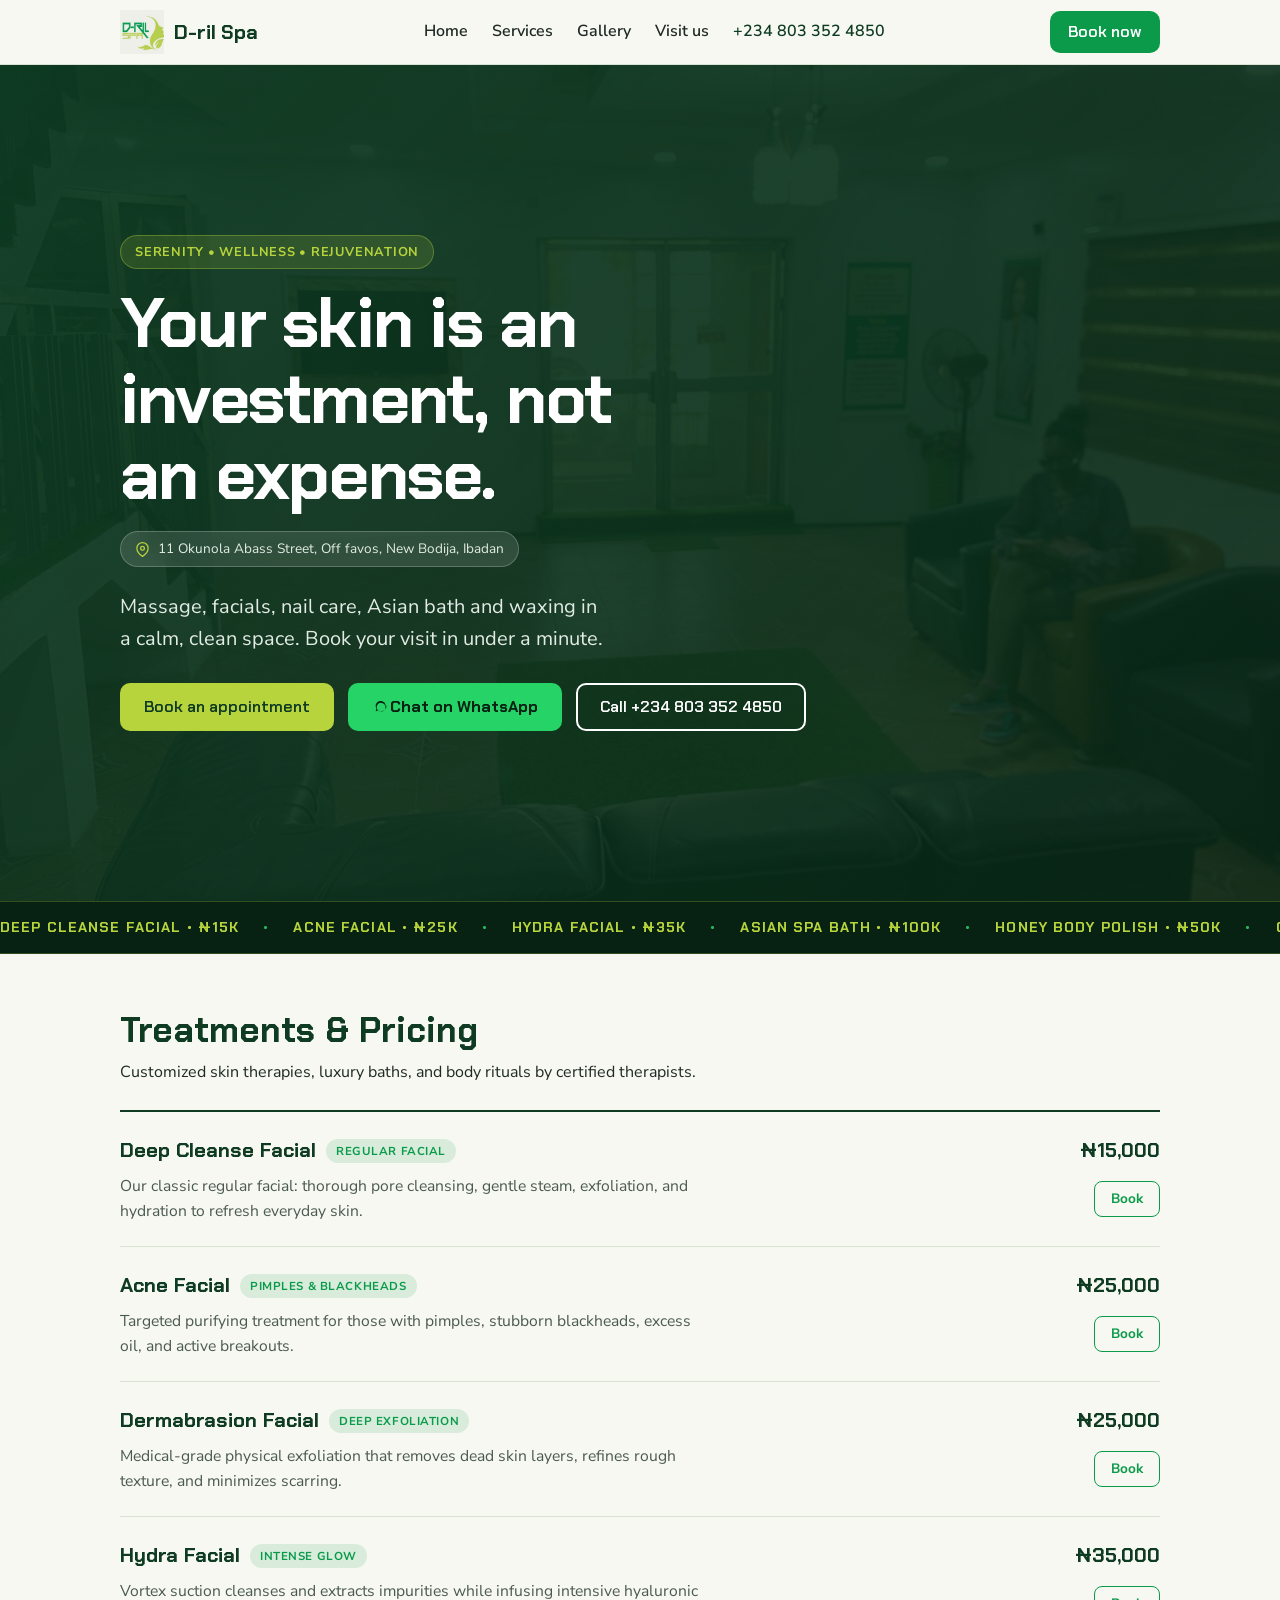
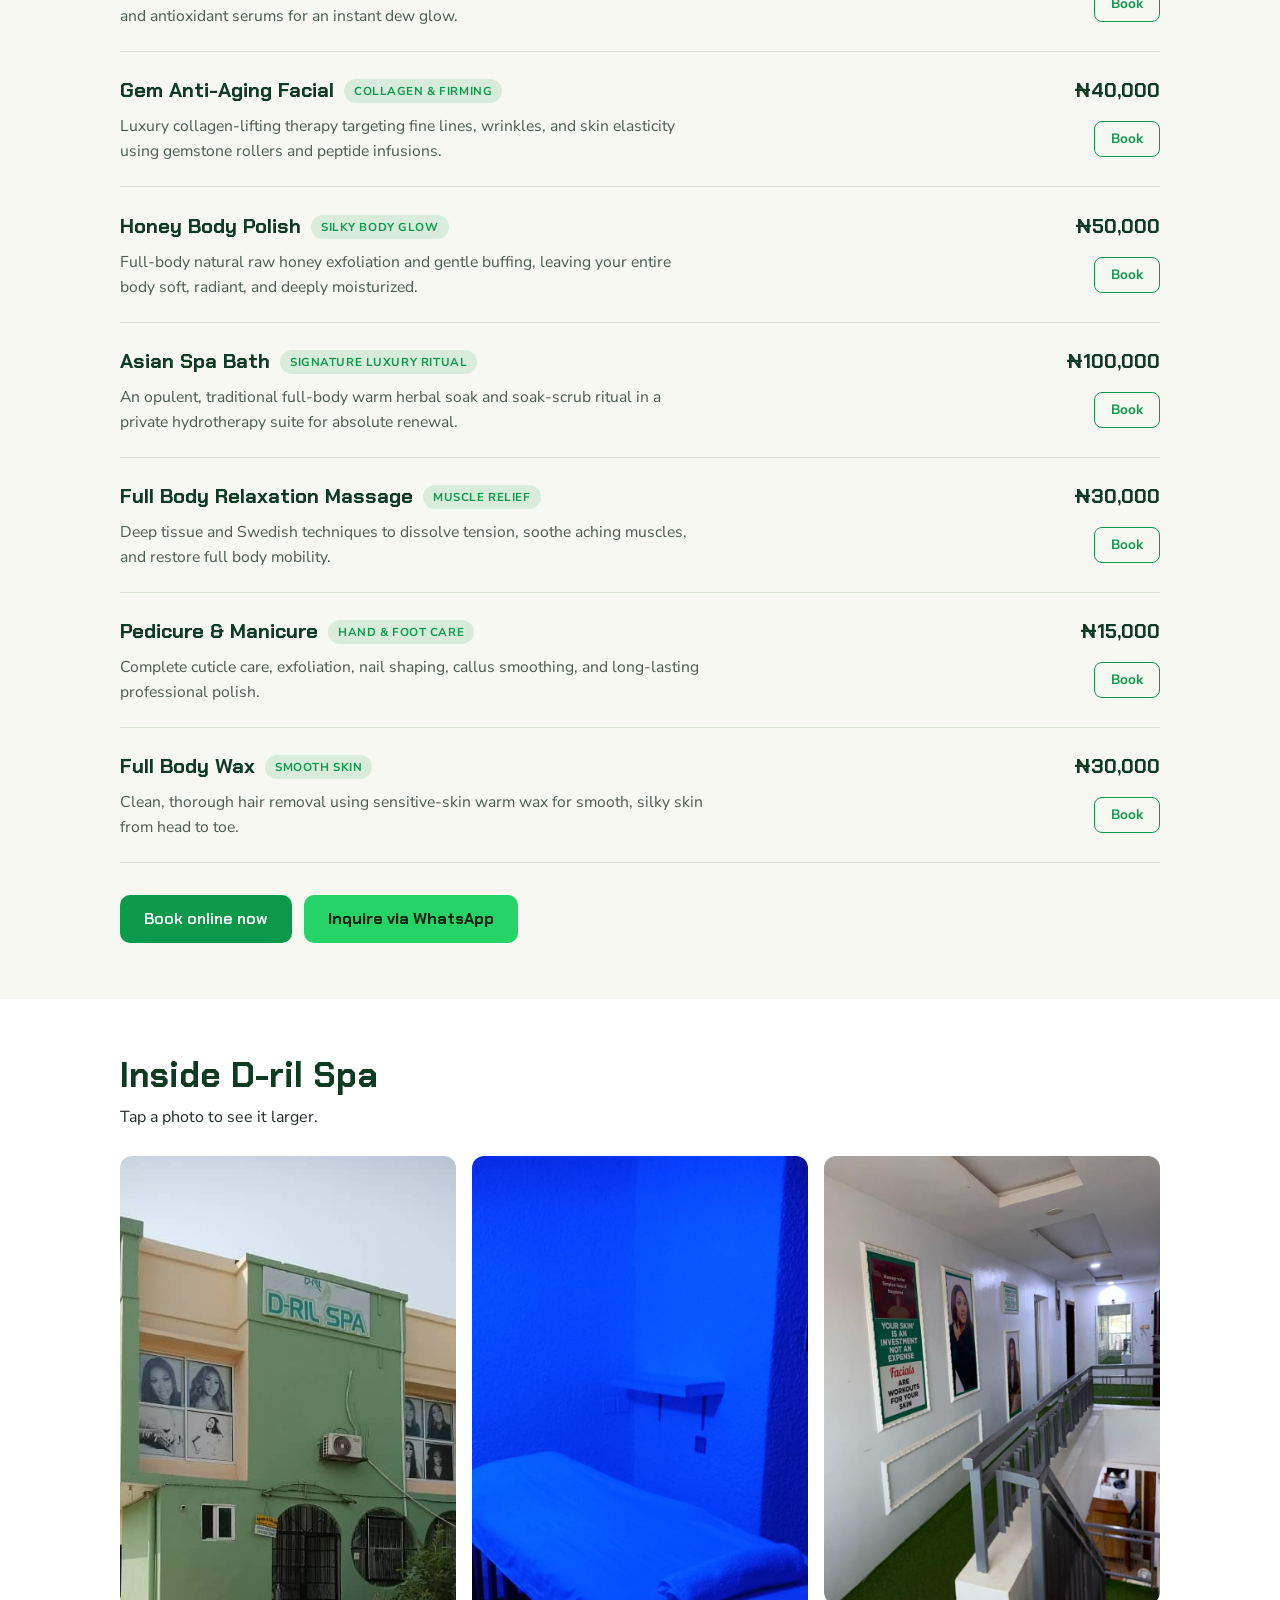
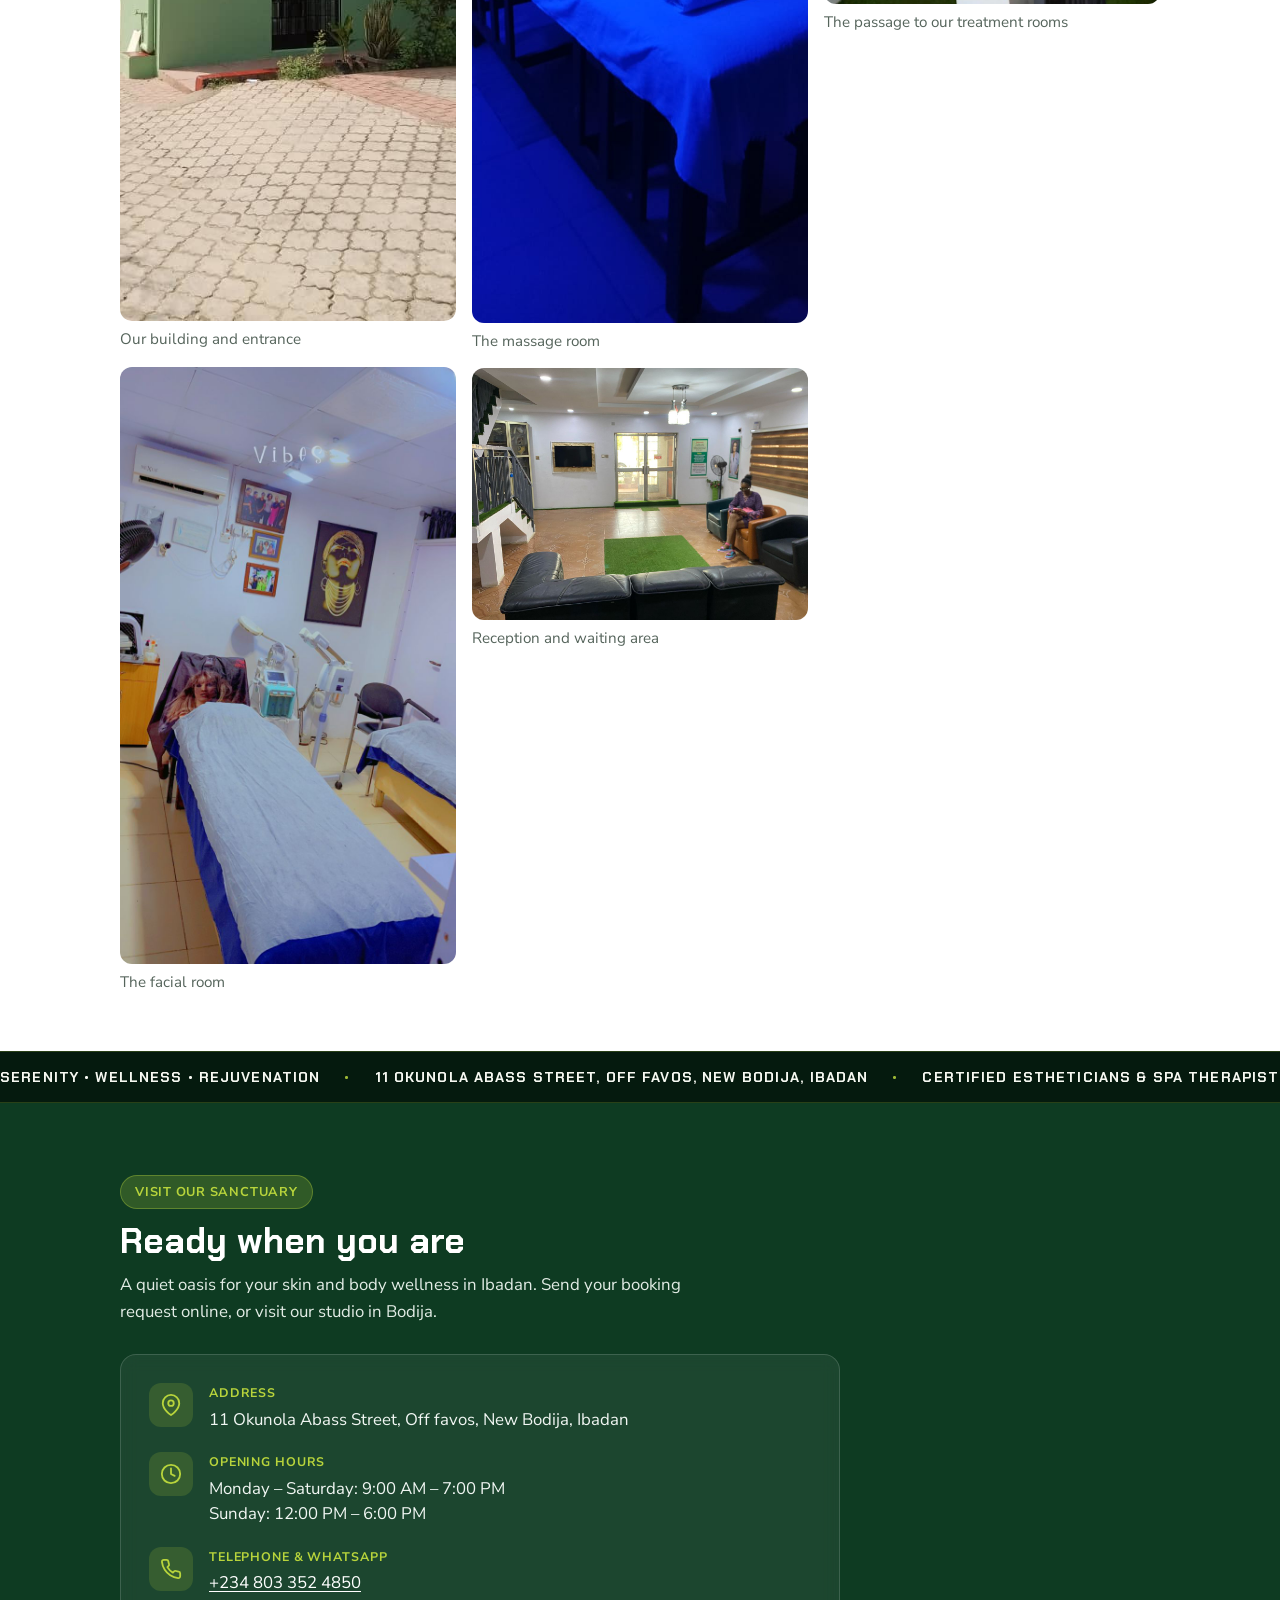
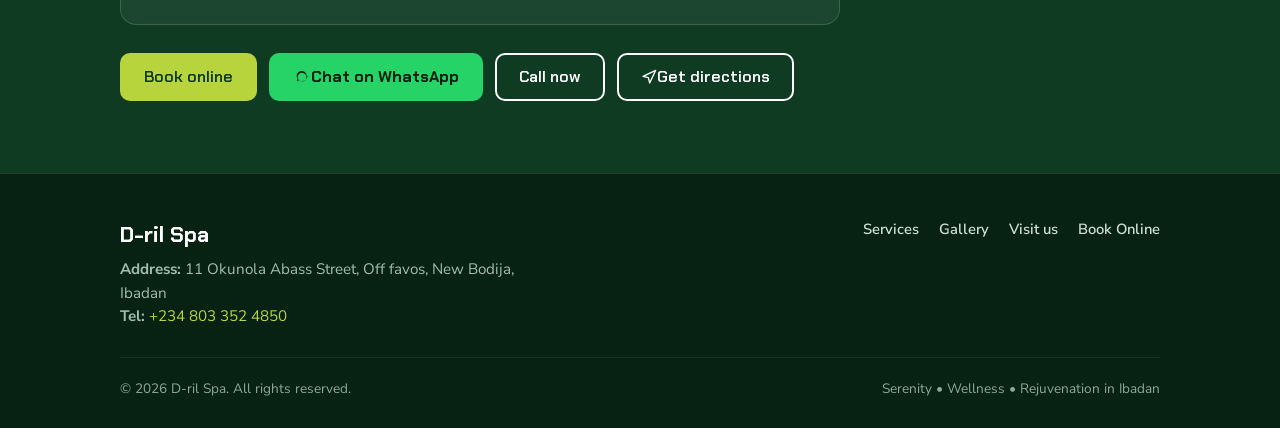
==== index.html @ ebb1d279 "first commit" ====
<!DOCTYPE html>
<html lang="en">
<head>
<meta charset="UTF-8">
<meta name="viewport" content="width=device-width, initial-scale=1">
<title>D-ril Spa | Massage, Facials, Nails, Asian Bath and Waxing</title>
<meta name="description" content="D-ril Spa offers massage, facials, pedicure and manicure, Asian bath and full body wax. Book online or call +234 803 352 4850.">
<link rel="preconnect" href="https://fonts.googleapis.com">
<link rel="preconnect" href="https://fonts.gstatic.com" crossorigin>
<link href="https://fonts.googleapis.com/css2?family=Chakra+Petch:wght@500;600;700&family=Nunito+Sans:wght@400;600;700&display=swap" rel="stylesheet">
<style>
  :root {
    --forest: #0E3B22; --green: #0B9A4A; --lime: #B8D43C;
    --mist: #F6F8F1; --ink: #1F2A24; --line: #D9E2D3; --white: #FFFFFF;
    --head: "Chakra Petch", "Trebuchet MS", sans-serif;
    --body: "Nunito Sans", "Segoe UI", Arial, sans-serif;
  }
  * { box-sizing: border-box; margin: 0; padding: 0; }
  html { scroll-behavior: smooth; }
  body { font-family: var(--body); color: var(--ink); background: var(--mist); line-height: 1.6; }
  img { max-width: 100%; display: block; }
  a { color: inherit; }
  :focus-visible { outline: 3px solid var(--green); outline-offset: 3px; }
  .wrap { max-width: 1080px; margin: 0 auto; padding: 0 20px; }
  h1, h2, h3 { font-family: var(--head); line-height: 1.15; color: var(--forest); }
  h2 { font-size: clamp(1.6rem, 5vw, 2.2rem); margin-bottom: 10px; }
  section { padding: 56px 0; }

  .btn { display: inline-flex; align-items: center; justify-content: center; min-height: 48px; padding: 0 22px;
    font-family: var(--head); font-weight: 600; font-size: 1rem; border-radius: 10px; border: 2px solid transparent;
    text-decoration: none; cursor: pointer; transition: background-color .15s, border-color .15s; }
  .btn-lime { background: var(--lime); color: var(--forest); }
  .btn-lime:hover { background: #cbe254; }
  .btn-green { background: var(--green); color: var(--white); }
  .btn-green:hover { background: #09853f; }
  .btn-line { border-color: var(--white); color: var(--white); }
  .btn-line:hover { background: rgba(255,255,255,.12); }
  .btn-whatsapp { background: #25D366; color: #072213; font-weight: 700; }
  .btn-whatsapp:hover { background: #20bd5a; color: #072213; }

  /* Scroll Progress Bar */
  #scroll-progress {
    position: fixed;
    top: 0;
    left: 0;
    height: 3px;
    width: 0%;
    background: linear-gradient(90deg, var(--lime), #25D366);
    z-index: 100;
    transition: width 0.08s ease-out;
  }

  /* Header */
  header {
    background: rgba(246, 248, 241, 0.94);
    backdrop-filter: blur(12px);
    -webkit-backdrop-filter: blur(12px);
    border-bottom: 1px solid var(--line);
    position: sticky;
    top: 0;
    z-index: 50;
    transition: box-shadow .25s ease, background-color .25s ease;
  }
  header.scrolled {
    box-shadow: 0 4px 20px rgba(14, 59, 34, 0.08);
    background: rgba(246, 248, 241, 0.98);
  }
  .bar { display: flex; align-items: center; justify-content: space-between; gap: 12px; min-height: 64px; }
  .bar img { height: 44px; width: auto; mix-blend-mode: multiply; }
  .brand-wrap { display: flex; align-items: center; gap: 10px; text-decoration: none; }
  .brand-text { font-family: var(--head); font-weight: 700; font-size: 1.25rem; color: var(--forest); }
  nav { display: none; gap: 24px; align-items: center; }
  nav a { text-decoration: none; font-weight: 600; }
  nav a:hover { color: var(--green); }
  .bar .btn { min-height: 42px; padding: 0 16px; }

  /* Hero: Full-Screen Fit */
  .hero {
    position: relative;
    color: var(--white);
    min-height: calc(100vh - 64px);
    min-height: calc(100dvh - 64px);
    display: flex;
    align-items: center;
    justify-content: center;
    background: var(--forest);
    overflow: hidden;
  }
  .hero img.bg {
    position: absolute;
    inset: 0;
    width: 100%;
    height: 100%;
    object-fit: cover;
    opacity: .38;
  }
  .hero::after {
    content: "";
    position: absolute;
    inset: 0;
    background: linear-gradient(135deg, rgba(14, 59, 34, 0.88) 0%, rgba(7, 34, 19, 0.72) 100%);
    pointer-events: none;
  }
  .hero .wrap {
    position: relative;
    z-index: 1;
    padding-top: 56px;
    padding-bottom: 56px;
    width: 100%;
  }
  .hero-badge {
    display: inline-flex;
    align-items: center;
    gap: 8px;
    font-size: 0.8rem;
    font-weight: 700;
    color: var(--lime);
    background: rgba(184, 212, 60, 0.15);
    border: 1px solid rgba(184, 212, 60, 0.35);
    padding: 6px 14px;
    border-radius: 9999px;
    margin-bottom: 16px;
    letter-spacing: 0.06em;
    text-transform: uppercase;
  }
  .hero-loc-pill {
    display: inline-flex;
    align-items: center;
    gap: 8px;
    background: rgba(255, 255, 255, 0.12);
    border: 1px solid rgba(255, 255, 255, 0.22);
    backdrop-filter: blur(8px);
    -webkit-backdrop-filter: blur(8px);
    padding: 6px 14px;
    border-radius: 9999px;
    font-size: 0.85rem;
    color: #E2ECE5;
    margin-bottom: 24px;
    max-width: 100%;
  }
  .hero-loc-pill svg { color: var(--lime); flex-shrink: 0; }
  .hero h1 {
    color: var(--white);
    font-size: clamp(2.4rem, 7.5vw, 4.4rem);
    max-width: 15ch;
    margin-bottom: 18px;
    letter-spacing: -0.025em;
    line-height: 1.08;
    text-wrap: balance;
  }
  .hero p {
    max-width: 52ch;
    font-size: clamp(1.05rem, 2vw, 1.25rem);
    line-height: 1.6;
    margin-bottom: 28px;
    color: #E2ECE5;
    text-wrap: balance;
  }
  .hero .ctas { display: flex; flex-wrap: wrap; gap: 14px; align-items: center; }

  /* Services */
  .services { display: grid; gap: 0; margin-top: 24px; border-top: 2px solid var(--forest); }
  .svc {
    display: flex;
    flex-direction: column;
    gap: 8px;
    padding: 22px 0;
    border-bottom: 1px solid var(--line);
    transition: background-color .2s ease, transform .2s ease;
  }
  .svc:hover {
    background-color: rgba(14, 59, 34, 0.02);
  }
  .svc-top { display: flex; align-items: baseline; justify-content: space-between; flex-wrap: wrap; gap: 10px; }
  .svc-title-wrap { display: flex; align-items: center; gap: 10px; flex-wrap: wrap; }
  .svc h3 { font-size: 1.28rem; font-weight: 700; color: var(--forest); }
  .svc-tag { font-size: 0.72rem; font-weight: 700; background: rgba(11, 154, 74, 0.12); color: var(--green); padding: 3px 10px; border-radius: 9999px; text-transform: uppercase; letter-spacing: 0.05em; }
  .svc-price { font-family: var(--head); font-weight: 700; color: var(--forest); font-size: 1.25rem; }
  .svc-desc-row { display: flex; align-items: center; justify-content: space-between; gap: 16px; flex-wrap: wrap; }
  .svc p { max-width: 65ch; color: #4B5A51; font-size: 0.98rem; }
  .svc .btn-book-sm { font-size: 0.85rem; font-weight: 700; color: var(--green); border: 1px solid var(--green); padding: 6px 16px; border-radius: 8px; text-decoration: none; transition: all .15s; }
  .svc .btn-book-sm:hover { background: var(--green); color: #fff; transform: translateY(-1px); }
  .services-cta { margin-top: 32px; }

  /* Gallery */
  .gallery-wrap { background: var(--white); }
  .gallery { columns: 1; column-gap: 16px; margin-top: 24px; }
  .gallery figure { break-inside: avoid; margin-bottom: 16px; }
  .gallery button { display: block; width: 100%; border: 0; padding: 0; background: none; cursor: zoom-in; border-radius: 12px; overflow: hidden; }
  .gallery img { width: 100%; height: auto; transition: transform .3s ease; }
  .gallery button:hover img { transform: scale(1.03); }
  .gallery figcaption { font-size: .95rem; margin-top: 6px; color: #55645B; }

  dialog { border: 0; border-radius: 12px; padding: 0; max-width: min(92vw, 900px); background: var(--forest); }
  dialog::backdrop { background: rgba(14,59,34,.85); }
  dialog img { max-height: 82vh; width: auto; margin: 0 auto; }
  dialog form { text-align: right; padding: 8px; }
  dialog button { background: var(--lime); color: var(--forest); border: 0; border-radius: 8px; min-height: 40px; padding: 0 16px; font-family: var(--head); font-weight: 600; cursor: pointer; }

  /* Visit & Location Showcase */
  .visit { background: var(--forest); color: var(--white); padding: 72px 0; }
  .visit h2 { color: var(--white); margin-bottom: 10px; }
  .location-card {
    background: rgba(255, 255, 255, 0.06);
    border: 1px solid rgba(255, 255, 255, 0.15);
    border-radius: 16px;
    padding: 28px;
    margin: 28px 0;
    display: grid;
    gap: 20px;
    max-width: 720px;
    backdrop-filter: blur(8px);
    -webkit-backdrop-filter: blur(8px);
  }
  .loc-item {
    display: flex;
    align-items: flex-start;
    gap: 16px;
  }
  .loc-icon {
    width: 44px;
    height: 44px;
    border-radius: 12px;
    background: rgba(184, 212, 60, 0.16);
    color: var(--lime);
    display: flex;
    align-items: center;
    justify-content: center;
    flex-shrink: 0;
  }
  .loc-label {
    font-size: 0.78rem;
    font-weight: 700;
    text-transform: uppercase;
    letter-spacing: 0.07em;
    color: var(--lime);
    margin-bottom: 4px;
  }
  .loc-val {
    font-size: 1.05rem;
    color: #F1F6F3;
    line-height: 1.5;
  }
  .loc-val a {
    color: var(--white);
    text-decoration: underline;
    text-underline-offset: 3px;
  }
  .loc-val a:hover { color: var(--lime); }
  .visit .ctas { display: flex; flex-wrap: wrap; gap: 12px; margin-top: 24px; }

  /* Footer */
  footer {
    background: #072213;
    color: #BFD3C5;
    border-top: 1px solid rgba(255, 255, 255, 0.12);
    padding: 44px 0 28px;
    font-size: 0.92rem;
  }
  .footer-inner {
    display: flex;
    flex-direction: column;
    gap: 28px;
  }
  .footer-row {
    display: flex;
    justify-content: space-between;
    align-items: flex-start;
    flex-wrap: wrap;
    gap: 28px;
  }
  .footer-brand-title {
    font-family: var(--head);
    font-weight: 700;
    font-size: 1.35rem;
    color: var(--white);
    margin-bottom: 6px;
  }
  .footer-address {
    color: #A3BDAC;
    max-width: 45ch;
    font-size: 0.95rem;
    line-height: 1.55;
  }
  .footer-nav {
    display: flex;
    gap: 20px;
    flex-wrap: wrap;
  }
  .footer-nav a {
    color: #CDE0D4;
    text-decoration: none;
    font-weight: 600;
    transition: color .15s;
  }
  .footer-nav a:hover { color: var(--lime); }
  .footer-copy {
    border-top: 1px solid rgba(255, 255, 255, 0.08);
    padding-top: 20px;
    display: flex;
    justify-content: space-between;
    align-items: center;
    flex-wrap: wrap;
    gap: 12px;
    font-size: 0.85rem;
    color: #8CA996;
  }

  /* Continuous Seamless Infinite Ticker - Runs All The Time */
  .marquee-track {
    background: #072213;
    color: var(--lime);
    overflow: hidden;
    white-space: nowrap;
    display: flex;
    user-select: none;
    border-top: 1px solid rgba(184, 212, 60, 0.25);
    border-bottom: 1px solid rgba(184, 212, 60, 0.25);
    padding: 14px 0;
    font-family: var(--head);
    font-size: 0.88rem;
    font-weight: 700;
    letter-spacing: 0.08em;
    text-transform: uppercase;
    width: 100%;
    position: relative;
  }
  .marquee-track-reverse {
    background: #051A0E;
    border-top: 1px solid rgba(184, 212, 60, 0.2);
    border-bottom: 1px solid rgba(184, 212, 60, 0.2);
    color: #F6F8F1;
  }
  .marquee-track-reverse .m-dot {
    color: var(--lime);
  }
  .marquee-group {
    flex-shrink: 0;
    display: flex;
    align-items: center;
    gap: 24px;
    padding-right: 24px;
    min-width: 100%;
    animation: marqueeContinuousLeft 30s linear infinite;
    will-change: transform;
  }
  .marquee-track-reverse .marquee-group {
    animation: marqueeContinuousRight 32s linear infinite;
  }
  @keyframes marqueeContinuousLeft {
    0% {
      transform: translate3d(0, 0, 0);
    }
    100% {
      transform: translate3d(-100%, 0, 0);
    }
  }
  @keyframes marqueeContinuousRight {
    0% {
      transform: translate3d(-100%, 0, 0);
    }
    100% {
      transform: translate3d(0, 0, 0);
    }
  }
  /* Ensure animation stays running all the time without stopping */
  .marquee-track:hover .marquee-group {
    animation-play-state: running !important;
  }
  .m-dot { color: #25D366; opacity: 0.85; }

  /* Continuous Ambient Animations - Active All The Time */
  @keyframes ambientFloat {
    0%, 100% { transform: translateY(0); }
    50% { transform: translateY(-4px); }
  }
  @keyframes livePulseDot {
    0% { transform: scale(0.95); box-shadow: 0 0 0 0 rgba(37, 211, 102, 0.7); }
    70% { transform: scale(1); box-shadow: 0 0 0 8px rgba(37, 211, 102, 0); }
    100% { transform: scale(0.95); box-shadow: 0 0 0 0 rgba(37, 211, 102, 0); }
  }
  @keyframes subtlePillPulse {
    0%, 100% { border-color: rgba(184, 212, 60, 0.35); box-shadow: 0 0 0 0 rgba(184, 212, 60, 0.2); }
    50% { border-color: rgba(184, 212, 60, 0.7); box-shadow: 0 0 14px rgba(184, 212, 60, 0.25); }
  }
  .hero-loc-pill {
    animation: ambientFloat 4.5s ease-in-out infinite;
  }
  .hero-badge {
    animation: subtlePillPulse 3s ease-in-out infinite;
  }
  .live-dot {
    width: 8px;
    height: 8px;
    border-radius: 50%;
    background: #25D366;
    display: inline-block;
    vertical-align: middle;
    margin-right: 6px;
    animation: livePulseDot 2s infinite;
  }

  /* Scroll Animations - Continuous on Every Scroll */
  .reveal {
    opacity: 0;
    transform: translateY(28px);
    transition: opacity 0.6s cubic-bezier(0.16, 1, 0.3, 1), transform 0.6s cubic-bezier(0.16, 1, 0.3, 1);
    will-change: opacity, transform;
  }
  .reveal.reveal-visible {
    opacity: 1;
    transform: translateY(0);
  }

  .reveal-scale {
    opacity: 0;
    transform: scale(0.94) translateY(20px);
    transition: opacity 0.55s cubic-bezier(0.16, 1, 0.3, 1), transform 0.55s cubic-bezier(0.16, 1, 0.3, 1);
    will-change: opacity, transform;
  }
  .reveal-scale.reveal-visible {
    opacity: 1;
    transform: scale(1) translateY(0);
  }

  /* Back to Top floating button */
  #back-to-top {
    position: fixed;
    bottom: 24px;
    right: 24px;
    width: 48px;
    height: 48px;
    border-radius: 50%;
    background: var(--forest);
    color: var(--lime);
    border: 2px solid rgba(184, 212, 60, 0.45);
    box-shadow: 0 6px 20px rgba(0, 0, 0, 0.25);
    display: flex;
    align-items: center;
    justify-content: center;
    cursor: pointer;
    opacity: 0;
    visibility: hidden;
    transform: translateY(16px);
    transition: opacity .25s ease, transform .25s ease, visibility .25s ease, background-color .2s ease;
    z-index: 90;
  }
  #back-to-top.show {
    opacity: 1;
    visibility: visible;
    transform: translateY(0);
  }
  #back-to-top:hover {
    background: var(--green);
    color: #fff;
    transform: translateY(-3px);
  }

  @media (min-width: 720px) {
    nav { display: flex; }
    .gallery { columns: 2; }
  }
  @media (min-width: 980px) { .gallery { columns: 3; } }
  @media (prefers-reduced-motion: reduce) {
    * { transition: none !important; scroll-behavior: auto !important; }
    .reveal, .reveal-scale { opacity: 1 !important; transform: none !important; }
    .marquee-content { animation: none !important; }
  }
</style>
</head>
<body>
<div id="scroll-progress" aria-hidden="true"></div>

<header>
  <div class="wrap bar">
    <a href="index.html" class="brand-wrap" aria-label="D-ril Spa home">
      <img src="images/logo.jpg" alt="D-ril Spa" width="44" height="44">
      <span class="brand-text">D-ril Spa</span>
    </a>
    <nav aria-label="Main">
      <a href="index.html">Home</a>
      <a href="#services">Services</a>
      <a href="#gallery">Gallery</a>
      <a href="#visit">Visit us</a>
      <a href="tel:+2348033524850" style="color: var(--forest);">+234 803 352 4850</a>
    </nav>
    <a class="btn btn-green" href="booking.html">Book now</a>
  </div>
</header>

<main id="top">
  <section class="hero">
    <img class="bg" src="images/reception.jpg" alt="D-ril Spa reception" fetchpriority="high">
    <div class="wrap">
      <span class="hero-badge">Serenity &bull; Wellness &bull; Rejuvenation</span>
      <h1>Your skin is an investment, not an expense.</h1>
      <div class="hero-loc-pill">
        <svg width="15" height="15" viewBox="0 0 24 24" fill="none" stroke="currentColor" stroke-width="2" stroke-linecap="round" stroke-linejoin="round" aria-hidden="true"><path d="M21 10c0 7-9 13-9 13s-9-6-9-13a9 9 0 0 1 18 0z"></path><circle cx="12" cy="10" r="3"></circle></svg>
        <span>11 Okunola Abass Street, Off favos, New Bodija, Ibadan</span>
      </div>
      <p>Massage, facials, nail care, Asian bath and waxing in a calm, clean space. Book your visit in under a minute.</p>
      <div class="ctas">
        <a class="btn btn-lime" href="booking.html">Book an appointment</a>
        <a class="btn btn-whatsapp" href="https://wa.me/2348033524850" target="_blank" rel="noopener">
          <svg width="18" height="18" viewBox="0 0 24 24" fill="currentColor"><path d="M12.031 6.172c-3.181 0-5.767 2.586-5.768 5.766-.001 1.298.38 2.27 1.019 3.287l-.711 2.598 2.664-.698c.969.587 1.961.954 3.011.954l.002.001c3.182 0 5.77-2.587 5.771-5.766.001-1.543-.599-2.993-1.69-4.084-1.09-1.09-2.541-1.688-4.087-1.688zm7.32 4.095c.001 1.961-.762 3.805-2.148 5.191-1.387 1.387-3.231 2.15-5.191 2.15h-.002c-1.189 0-2.355-.32-3.374-.925l-3.736.98 1-3.64c-.663-1.066-1.013-2.298-1.012-3.562 0-3.649 2.97-6.619 6.621-6.619 1.768 0 3.431.689 4.68 1.939s1.94 2.912 1.94 4.681z"/></svg>
          Chat on WhatsApp
        </a>
        <a class="btn btn-line" href="tel:+2348033524850">Call +234 803 352 4850</a>
      </div>
    </div>
  </section>

  <!-- Continuous Ambient Ticker Bar - Infinite & Runs All The Time -->
  <div class="marquee-track" aria-label="Services & Spa Highlights">
    <div class="marquee-group">
      <span>Deep Cleanse Facial &bull; &#8358;15k</span><span class="m-dot">&bull;</span>
      <span>Acne Facial &bull; &#8358;25k</span><span class="m-dot">&bull;</span>
      <span>Hydra Facial &bull; &#8358;35k</span><span class="m-dot">&bull;</span>
      <span>Asian Spa Bath &bull; &#8358;100k</span><span class="m-dot">&bull;</span>
      <span>Honey Body Polish &bull; &#8358;50k</span><span class="m-dot">&bull;</span>
      <span>Gem Anti-Aging &bull; &#8358;40k</span><span class="m-dot">&bull;</span>
      <span>Dermabrasion Facial &bull; &#8358;25k</span><span class="m-dot">&bull;</span>
      <span>Full Body Relaxation Massage</span><span class="m-dot">&bull;</span>
      <span>Pedicure &amp; Manicure</span><span class="m-dot">&bull;</span>
      <span>Full Body Wax</span><span class="m-dot">&bull;</span>
      <span>11 Okunola Abass, Off favos, New Bodija, Ibadan</span><span class="m-dot">&bull;</span>
      <span>Call +234 803 352 4850</span><span class="m-dot">&bull;</span>
    </div>
    <div class="marquee-group" aria-hidden="true">
      <span>Deep Cleanse Facial &bull; &#8358;15k</span><span class="m-dot">&bull;</span>
      <span>Acne Facial &bull; &#8358;25k</span><span class="m-dot">&bull;</span>
      <span>Hydra Facial &bull; &#8358;35k</span><span class="m-dot">&bull;</span>
      <span>Asian Spa Bath &bull; &#8358;100k</span><span class="m-dot">&bull;</span>
      <span>Honey Body Polish &bull; &#8358;50k</span><span class="m-dot">&bull;</span>
      <span>Gem Anti-Aging &bull; &#8358;40k</span><span class="m-dot">&bull;</span>
      <span>Dermabrasion Facial &bull; &#8358;25k</span><span class="m-dot">&bull;</span>
      <span>Full Body Relaxation Massage</span><span class="m-dot">&bull;</span>
      <span>Pedicure &amp; Manicure</span><span class="m-dot">&bull;</span>
      <span>Full Body Wax</span><span class="m-dot">&bull;</span>
      <span>11 Okunola Abass, Off favos, New Bodija, Ibadan</span><span class="m-dot">&bull;</span>
      <span>Call +234 803 352 4850</span><span class="m-dot">&bull;</span>
    </div>
  </div>

  <section id="services">
    <div class="wrap">
      <div class="reveal">
        <h2>Treatments &amp; Pricing</h2>
        <p>Customized skin therapies, luxury baths, and body rituals by certified therapists.</p>
      </div>
      <div class="services">
        <!-- 1: Deep Cleanse Facial -->
        <div class="svc reveal">
          <div class="svc-top">
            <div class="svc-title-wrap">
              <h3>Deep Cleanse Facial</h3>
              <span class="svc-tag">Regular Facial</span>
            </div>
            <span class="svc-price">&#8358;15,000</span>
          </div>
          <div class="svc-desc-row">
            <p>Our classic regular facial: thorough pore cleansing, gentle steam, exfoliation, and hydration to refresh everyday skin.</p>
            <a class="btn-book-sm" href="booking.html?treatment=Deep%20Cleanse%20Facial">Book</a>
          </div>
        </div>

        <!-- 2: Acne Facial -->
        <div class="svc reveal">
          <div class="svc-top">
            <div class="svc-title-wrap">
              <h3>Acne Facial</h3>
              <span class="svc-tag">Pimples &amp; Blackheads</span>
            </div>
            <span class="svc-price">&#8358;25,000</span>
          </div>
          <div class="svc-desc-row">
            <p>Targeted purifying treatment for those with pimples, stubborn blackheads, excess oil, and active breakouts.</p>
            <a class="btn-book-sm" href="booking.html?treatment=Acne%20Facial">Book</a>
          </div>
        </div>

        <!-- 3: Dermabrasion Facial -->
        <div class="svc reveal">
          <div class="svc-top">
            <div class="svc-title-wrap">
              <h3>Dermabrasion Facial</h3>
              <span class="svc-tag">Deep Exfoliation</span>
            </div>
            <span class="svc-price">&#8358;25,000</span>
          </div>
          <div class="svc-desc-row">
            <p>Medical-grade physical exfoliation that removes dead skin layers, refines rough texture, and minimizes scarring.</p>
            <a class="btn-book-sm" href="booking.html?treatment=Dermabrasion%20Facial">Book</a>
          </div>
        </div>

        <!-- 4: Hydra Facial -->
        <div class="svc reveal">
          <div class="svc-top">
            <div class="svc-title-wrap">
              <h3>Hydra Facial</h3>
              <span class="svc-tag">Intense Glow</span>
            </div>
            <span class="svc-price">&#8358;35,000</span>
          </div>
          <div class="svc-desc-row">
            <p>Vortex suction cleanses and extracts impurities while infusing intensive hyaluronic and antioxidant serums for an instant dew glow.</p>
            <a class="btn-book-sm" href="booking.html?treatment=Hydra%20Facial">Book</a>
          </div>
        </div>

        <!-- 5: Gem Anti-Aging Facial -->
        <div class="svc reveal">
          <div class="svc-top">
            <div class="svc-title-wrap">
              <h3>Gem Anti-Aging Facial</h3>
              <span class="svc-tag">Collagen &amp; Firming</span>
            </div>
            <span class="svc-price">&#8358;40,000</span>
          </div>
          <div class="svc-desc-row">
            <p>Luxury collagen-lifting therapy targeting fine lines, wrinkles, and skin elasticity using gemstone rollers and peptide infusions.</p>
            <a class="btn-book-sm" href="booking.html?treatment=Gem%20Anti-Aging%20Facial">Book</a>
          </div>
        </div>

        <!-- 6: Honey Body Polish -->
        <div class="svc reveal">
          <div class="svc-top">
            <div class="svc-title-wrap">
              <h3>Honey Body Polish</h3>
              <span class="svc-tag">Silky Body Glow</span>
            </div>
            <span class="svc-price">&#8358;50,000</span>
          </div>
          <div class="svc-desc-row">
            <p>Full-body natural raw honey exfoliation and gentle buffing, leaving your entire body soft, radiant, and deeply moisturized.</p>
            <a class="btn-book-sm" href="booking.html?treatment=Honey%20Body%20Polish">Book</a>
          </div>
        </div>

        <!-- 7: Asian Spa Bath -->
        <div class="svc reveal">
          <div class="svc-top">
            <div class="svc-title-wrap">
              <h3>Asian Spa Bath</h3>
              <span class="svc-tag">Signature Luxury Ritual</span>
            </div>
            <span class="svc-price">&#8358;100,000</span>
          </div>
          <div class="svc-desc-row">
            <p>An opulent, traditional full-body warm herbal soak and soak-scrub ritual in a private hydrotherapy suite for absolute renewal.</p>
            <a class="btn-book-sm" href="booking.html?treatment=Asian%20Spa%20Bath">Book</a>
          </div>
        </div>

        <!-- 8: Full Body Massage -->
        <div class="svc reveal">
          <div class="svc-top">
            <div class="svc-title-wrap">
              <h3>Full Body Relaxation Massage</h3>
              <span class="svc-tag">Muscle Relief</span>
            </div>
            <span class="svc-price">&#8358;30,000</span>
          </div>
          <div class="svc-desc-row">
            <p>Deep tissue and Swedish techniques to dissolve tension, soothe aching muscles, and restore full body mobility.</p>
            <a class="btn-book-sm" href="booking.html?treatment=Full%20Body%20Relaxation%20Massage">Book</a>
          </div>
        </div>

        <!-- 9: Pedicure & Manicure -->
        <div class="svc reveal">
          <div class="svc-top">
            <div class="svc-title-wrap">
              <h3>Pedicure &amp; Manicure</h3>
              <span class="svc-tag">Hand &amp; Foot Care</span>
            </div>
            <span class="svc-price">&#8358;15,000</span>
          </div>
          <div class="svc-desc-row">
            <p>Complete cuticle care, exfoliation, nail shaping, callus smoothing, and long-lasting professional polish.</p>
            <a class="btn-book-sm" href="booking.html?treatment=Pedicure%20%26%20Manicure">Book</a>
          </div>
        </div>

        <!-- 10: Full Body Wax -->
        <div class="svc reveal">
          <div class="svc-top">
            <div class="svc-title-wrap">
              <h3>Full Body Wax</h3>
              <span class="svc-tag">Smooth Skin</span>
            </div>
            <span class="svc-price">&#8358;30,000</span>
          </div>
          <div class="svc-desc-row">
            <p>Clean, thorough hair removal using sensitive-skin warm wax for smooth, silky skin from head to toe.</p>
            <a class="btn-book-sm" href="booking.html?treatment=Full%20Body%20Wax">Book</a>
          </div>
        </div>
      </div>
      <div class="services-cta reveal" style="display:flex; gap:12px; flex-wrap:wrap; margin-top:32px;">
        <a class="btn btn-green" href="booking.html">Book online now</a>
        <a class="btn btn-whatsapp" href="https://wa.me/2348033524850?text=Hello%20D-ril%20Spa%2C%20I%20would%20like%20to%20inquire%20about%20your%20services." target="_blank" rel="noopener">Inquire via WhatsApp</a>
      </div>
    </div>
  </section>

  <section id="gallery" class="gallery-wrap">
    <div class="wrap">
      <div class="reveal">
        <h2>Inside D-ril Spa</h2>
        <p>Tap a photo to see it larger.</p>
      </div>
      <div class="gallery">
        <figure class="reveal-scale"><button type="button" data-full="images/exterior.jpg" data-alt="D-ril Spa building and entrance"><img src="images/exterior.jpg" alt="D-ril Spa building and entrance" loading="lazy"></button><figcaption>Our building and entrance</figcaption></figure>
        <figure class="reveal-scale"><button type="button" data-full="images/facial-room.jpg" data-alt="Therapist giving a facial treatment"><img src="images/facial-room.jpg" alt="Therapist giving a facial treatment" loading="lazy"></button><figcaption>The facial room</figcaption></figure>
        <figure class="reveal-scale"><button type="button" data-full="images/massage-room.jpg" data-alt="Massage room with a prepared bed"><img src="images/massage-room.jpg" alt="Massage room with a prepared bed" loading="lazy"></button><figcaption>The massage room</figcaption></figure>
        <figure class="reveal-scale"><button type="button" data-full="images/reception.jpg" data-alt="Reception and waiting area"><img src="images/reception.jpg" alt="Reception and waiting area" loading="lazy"></button><figcaption>Reception and waiting area</figcaption></figure>
        <figure class="reveal-scale"><button type="button" data-full="images/passage.jpg" data-alt="Upstairs passage leading to the treatment rooms"><img src="images/passage.jpg" alt="Upstairs passage leading to the treatment rooms" loading="lazy"></button><figcaption>The passage to our treatment rooms</figcaption></figure>
      </div>
    </div>
  </section>

  <!-- Second Continuous Ambient Ticker Bar (Reverse Flow) - Runs All The Time -->
  <div class="marquee-track marquee-track-reverse" aria-hidden="true">
    <div class="marquee-group">
      <span>Serenity &bull; Wellness &bull; Rejuvenation</span><span class="m-dot">&bull;</span>
      <span>11 Okunola Abass Street, Off favos, New Bodija, Ibadan</span><span class="m-dot">&bull;</span>
      <span>Certified Estheticians &amp; Spa Therapists</span><span class="m-dot">&bull;</span>
      <span>Appointments &amp; Walk-ins Welcome</span><span class="m-dot">&bull;</span>
      <span>Call +234 803 352 4850</span><span class="m-dot">&bull;</span>
      <span>Instant WhatsApp Booking</span><span class="m-dot">&bull;</span>
      <span>Mon &ndash; Sat: 9:00 AM &ndash; 7:00 PM</span><span class="m-dot">&bull;</span>
      <span>Sunday: By Special Appointment</span><span class="m-dot">&bull;</span>
    </div>
    <div class="marquee-group" aria-hidden="true">
      <span>Serenity &bull; Wellness &bull; Rejuvenation</span><span class="m-dot">&bull;</span>
      <span>11 Okunola Abass Street, Off favos, New Bodija, Ibadan</span><span class="m-dot">&bull;</span>
      <span>Certified Estheticians &amp; Spa Therapists</span><span class="m-dot">&bull;</span>
      <span>Appointments &amp; Walk-ins Welcome</span><span class="m-dot">&bull;</span>
      <span>Call +234 803 352 4850</span><span class="m-dot">&bull;</span>
      <span>Instant WhatsApp Booking</span><span class="m-dot">&bull;</span>
      <span>Mon &ndash; Sat: 9:00 AM &ndash; 7:00 PM</span><span class="m-dot">&bull;</span>
      <span>Sunday: By Special Appointment</span><span class="m-dot">&bull;</span>
    </div>
  </div>

  <section id="visit" class="visit">
    <div class="wrap">
      <div class="reveal">
        <span class="hero-badge" style="background: rgba(184, 212, 60, 0.2); margin-bottom: 12px;">Visit Our Sanctuary</span>
        <h2>Ready when you are</h2>
        <p style="color: #E2ECE5; max-width: 58ch; font-size: 1.05rem;">A quiet oasis for your skin and body wellness in Ibadan. Send your booking request online, or visit our studio in Bodija.</p>
      </div>

      <div class="location-card reveal">
        <div class="loc-item">
          <div class="loc-icon" aria-hidden="true">
            <svg width="22" height="22" viewBox="0 0 24 24" fill="none" stroke="currentColor" stroke-width="2" stroke-linecap="round" stroke-linejoin="round"><path d="M21 10c0 7-9 13-9 13s-9-6-9-13a9 9 0 0 1 18 0z"></path><circle cx="12" cy="10" r="3"></circle></svg>
          </div>
          <div>
            <div class="loc-label">Address</div>
            <div class="loc-val">11 Okunola Abass Street, Off favos, New Bodija, Ibadan</div>
          </div>
        </div>

        <div class="loc-item">
          <div class="loc-icon" aria-hidden="true">
            <svg width="22" height="22" viewBox="0 0 24 24" fill="none" stroke="currentColor" stroke-width="2" stroke-linecap="round" stroke-linejoin="round"><circle cx="12" cy="12" r="10"></circle><polyline points="12 6 12 12 16 14"></polyline></svg>
          </div>
          <div>
            <div class="loc-label">Opening Hours</div>
            <div class="loc-val">Monday &ndash; Saturday: 9:00 AM &ndash; 7:00 PM<br>Sunday: 12:00 PM &ndash; 6:00 PM</div>
          </div>
        </div>

        <div class="loc-item">
          <div class="loc-icon" aria-hidden="true">
            <svg width="22" height="22" viewBox="0 0 24 24" fill="none" stroke="currentColor" stroke-width="2" stroke-linecap="round" stroke-linejoin="round"><path d="M22 16.92v3a2 2 0 0 1-2.18 2 19.79 19.79 0 0 1-8.63-3.07 19.5 19.5 0 0 1-6-6 19.79 19.79 0 0 1-3.07-8.67A2 2 0 0 1 4.11 2h3a2 2 0 0 1 2 1.72 12.84 12.84 0 0 0 .7 2.81 2 2 0 0 1-.45 2.11L8.09 9.91a16 16 0 0 0 6 6l1.27-1.27a2 2 0 0 1 2.11-.45 12.84 12.84 0 0 0 2.81.7A2 2 0 0 1 22 16.92z"></path></svg>
          </div>
          <div>
            <div class="loc-label">Telephone &amp; WhatsApp</div>
            <div class="loc-val"><a href="tel:+2348033524850">+234 803 352 4850</a></div>
          </div>
        </div>
      </div>

      <div class="ctas reveal">
        <a class="btn btn-lime" href="booking.html">Book online</a>
        <a class="btn btn-whatsapp" href="https://wa.me/2348033524850" target="_blank" rel="noopener">
          <svg width="18" height="18" viewBox="0 0 24 24" fill="currentColor"><path d="M12.031 6.172c-3.181 0-5.767 2.586-5.768 5.766-.001 1.298.38 2.27 1.019 3.287l-.711 2.598 2.664-.698c.969.587 1.961.954 3.011.954l.002.001c3.182 0 5.77-2.587 5.771-5.766.001-1.543-.599-2.993-1.69-4.084-1.09-1.09-2.541-1.688-4.087-1.688zm7.32 4.095c.001 1.961-.762 3.805-2.148 5.191-1.387 1.387-3.231 2.15-5.191 2.15h-.002c-1.189 0-2.355-.32-3.374-.925l-3.736.98 1-3.64c-.663-1.066-1.013-2.298-1.012-3.562 0-3.649 2.97-6.619 6.621-6.619 1.768 0 3.431.689 4.68 1.939s1.94 2.912 1.94 4.681z"/></svg>
          Chat on WhatsApp
        </a>
        <a class="btn btn-line" href="tel:+2348033524850">Call now</a>
        <a class="btn btn-line" href="https://www.google.com/maps/search/?api=1&query=11+Okunola+Abass+Street,+Off+Favos,+New+Bodija,+Ibadan" target="_blank" rel="noopener">
          <svg width="16" height="16" viewBox="0 0 24 24" fill="none" stroke="currentColor" stroke-width="2" stroke-linecap="round" stroke-linejoin="round" aria-hidden="true"><polygon points="3 11 22 2 13 21 11 13 3 11"></polygon></svg>
          Get directions
        </a>
      </div>
    </div>
  </section>
</main>

<footer>
  <div class="wrap footer-inner">
    <div class="footer-row">
      <div>
        <div class="footer-brand-title">D-ril Spa</div>
        <p class="footer-address">
          <strong>Address:</strong> 11 Okunola Abass Street, Off favos, New Bodija, Ibadan<br>
          <strong>Tel:</strong> <a href="tel:+2348033524850" style="color:var(--lime); text-decoration:none;">+234 803 352 4850</a>
        </p>
      </div>
      <div class="footer-nav">
        <a href="#services">Services</a>
        <a href="#gallery">Gallery</a>
        <a href="#visit">Visit us</a>
        <a href="booking.html">Book Online</a>
      </div>
    </div>
    <div class="footer-copy">
      <div>&copy; <span id="yr"></span> D-ril Spa. All rights reserved.</div>
      <div>Serenity &bull; Wellness &bull; Rejuvenation in Ibadan</div>
    </div>
  </div>
</footer>

<button id="back-to-top" aria-label="Back to top" title="Back to top">
  <svg width="20" height="20" viewBox="0 0 24 24" fill="none" stroke="currentColor" stroke-width="2.5" stroke-linecap="round" stroke-linejoin="round"><path d="M18 15l-6-6-6 6"/></svg>
</button>

<dialog id="lightbox" aria-label="Photo viewer">
  <form method="dialog"><button>Close</button></form>
  <img id="lightboxImg" src="" alt="">
</dialog>

<script>
  document.getElementById("yr").textContent = new Date().getFullYear();
  const box = document.getElementById("lightbox");
  const boxImg = document.getElementById("lightboxImg");
  document.querySelectorAll(".gallery button").forEach(function (b) {
    b.addEventListener("click", function () {
      boxImg.src = b.dataset.full;
      boxImg.alt = b.dataset.alt;
      box.showModal();
    });
  });
  box.addEventListener("click", function (e) { if (e.target === box) box.close(); });

  // Scroll Progress, Scrolled Header, Parallax & Back-to-Top
  const progressBar = document.getElementById("scroll-progress");
  const backToTop = document.getElementById("back-to-top");
  const header = document.querySelector("header");
  const heroBg = document.querySelector(".hero img.bg");

  window.addEventListener("scroll", function () {
    const scrollY = window.scrollY;
    const totalHeight = document.documentElement.scrollHeight - window.innerHeight;
    const progress = totalHeight > 0 ? (scrollY / totalHeight) * 100 : 0;
    if (progressBar) progressBar.style.width = progress + "%";

    if (scrollY > 40) {
      header.classList.add("scrolled");
    } else {
      header.classList.remove("scrolled");
    }

    if (scrollY > 350) {
      backToTop.classList.add("show");
    } else {
      backToTop.classList.remove("show");
    }

    // Continuous smooth hero parallax on scroll
    if (heroBg && scrollY < window.innerHeight) {
      heroBg.style.transform = "translate3d(0, " + (scrollY * 0.3) + "px, 0) scale(1.05)";
    }
  }, { passive: true });

  if (backToTop) {
    backToTop.addEventListener("click", function () {
      window.scrollTo({ top: 0, behavior: "smooth" });
    });
  }

  // Continuous Scroll Reveal Animations - Re-triggers every time on scroll
  const revealElements = document.querySelectorAll(".reveal, .reveal-scale");
  if ("IntersectionObserver" in window) {
    const observer = new IntersectionObserver(function (entries) {
      entries.forEach(function (entry) {
        if (entry.isIntersecting) {
          entry.target.classList.add("reveal-visible");
        } else {
          // Re-arm animation when it leaves the viewport so it animates every time you scroll
          entry.target.classList.remove("reveal-visible");
        }
      });
    }, {
      rootMargin: "0px 0px -30px 0px",
      threshold: 0.08
    });

    revealElements.forEach(function (el) { observer.observe(el); });
  } else {
    revealElements.forEach(function (el) { el.classList.add("reveal-visible"); });
  }

  // Ensure continuous seamless marquee fill across all resolutions
  document.querySelectorAll(".marquee-track").forEach(function(track) {
    const group = track.querySelector(".marquee-group");
    if (group && track.scrollWidth < window.innerWidth * 2) {
      const clone = group.cloneNode(true);
      clone.setAttribute("aria-hidden", "true");
      track.appendChild(clone);
    }
  });
</script>
</body>
</html>
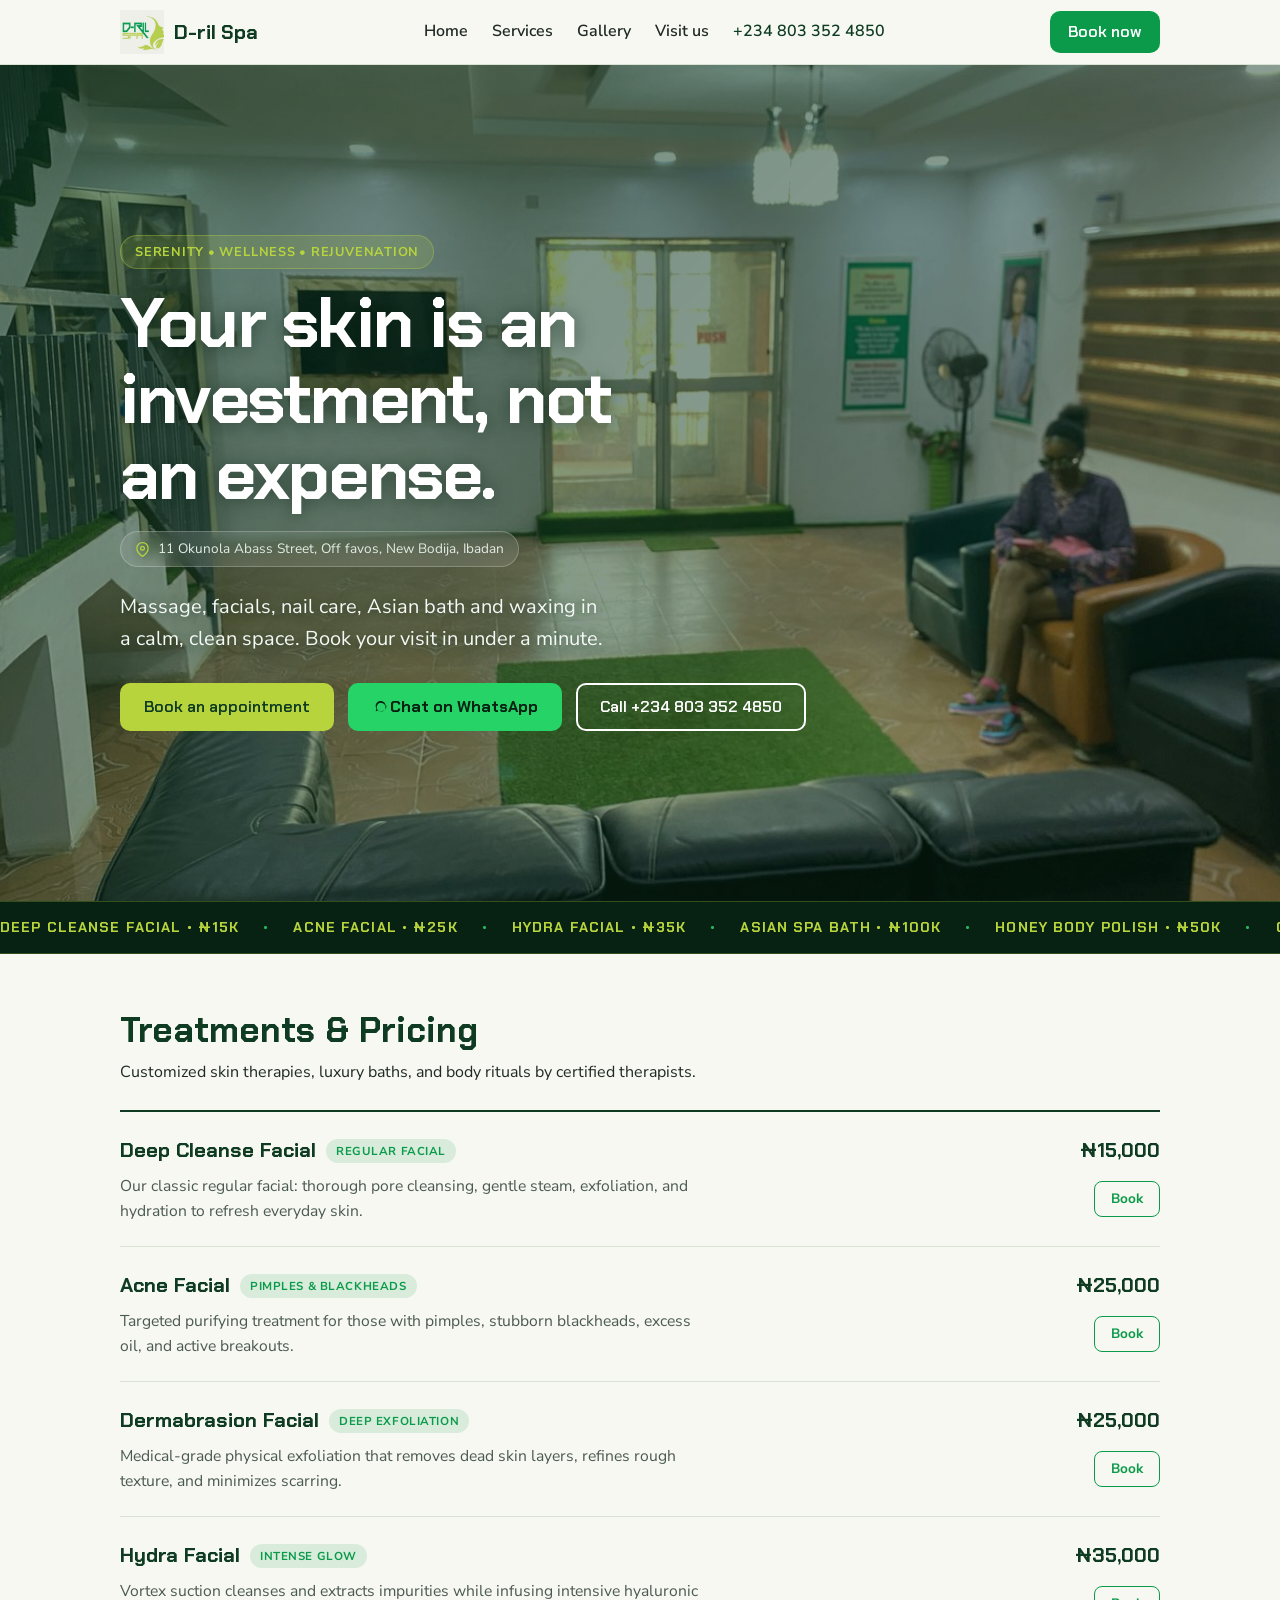
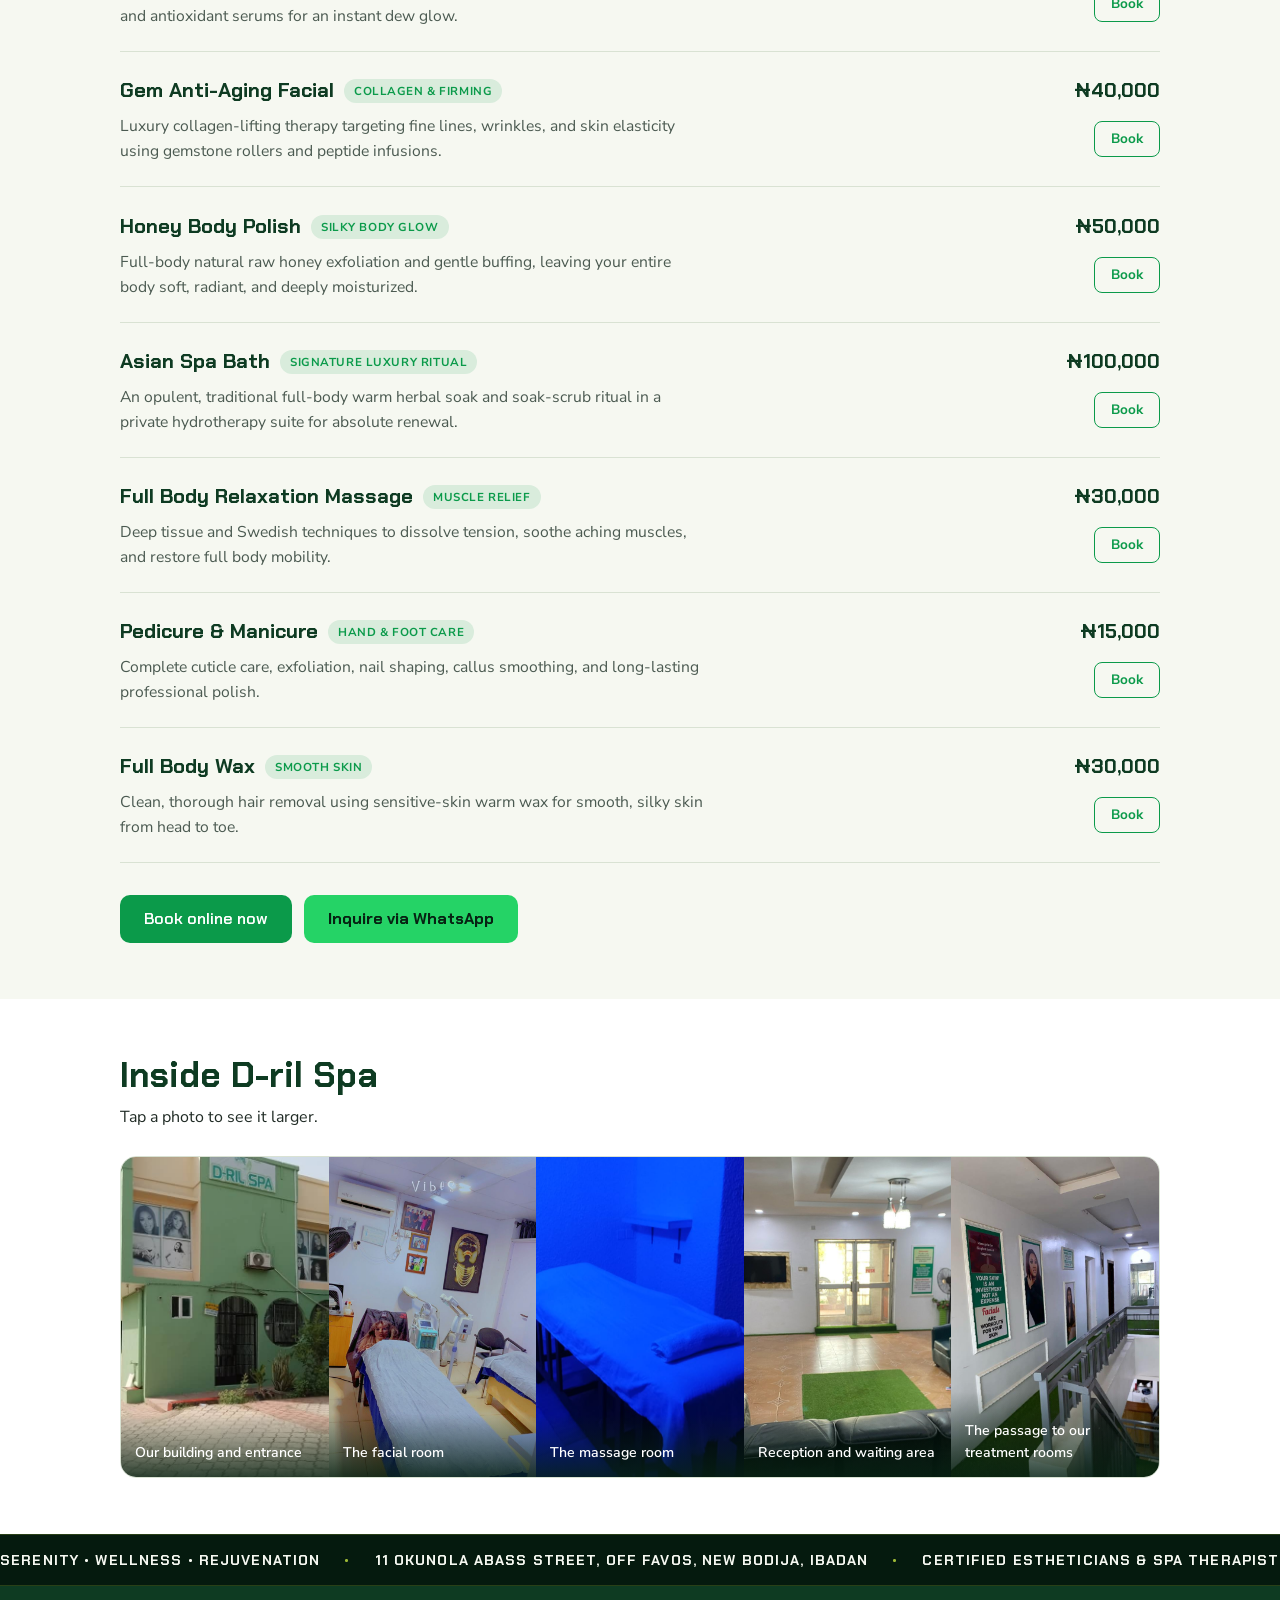
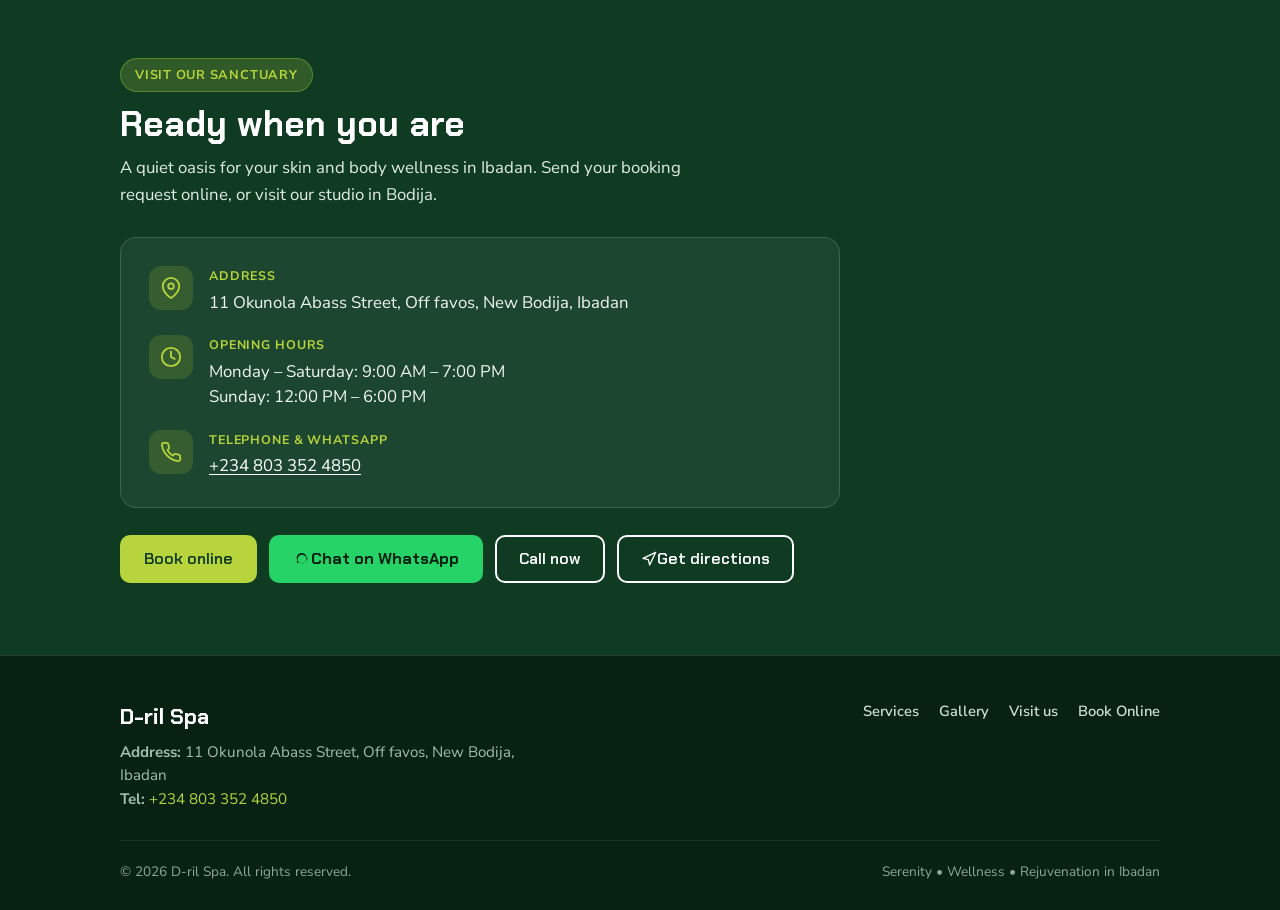
==== commit 7f78c832: "Make hero background image clearer and unify gallery grid without spaces" ====
--- a/index.html
+++ b/index.html
@@ -92,13 +92,14 @@
     width: 100%;
     height: 100%;
     object-fit: cover;
-    opacity: .38;
+    opacity: .86;
+    filter: contrast(1.04) brightness(1.03);
   }
   .hero::after {
     content: "";
     position: absolute;
     inset: 0;
-    background: linear-gradient(135deg, rgba(14, 59, 34, 0.88) 0%, rgba(7, 34, 19, 0.72) 100%);
+    background: linear-gradient(135deg, rgba(14, 59, 34, 0.56) 0%, rgba(7, 34, 19, 0.28) 100%);
     pointer-events: none;
   }
   .hero .wrap {
@@ -147,14 +148,16 @@
     letter-spacing: -0.025em;
     line-height: 1.08;
     text-wrap: balance;
+    text-shadow: 0 2px 18px rgba(7, 34, 19, 0.55);
   }
   .hero p {
     max-width: 52ch;
     font-size: clamp(1.05rem, 2vw, 1.25rem);
     line-height: 1.6;
     margin-bottom: 28px;
-    color: #E2ECE5;
+    color: #F4F9F5;
     text-wrap: balance;
+    text-shadow: 0 1px 12px rgba(7, 34, 19, 0.55);
   }
   .hero .ctas { display: flex; flex-wrap: wrap; gap: 14px; align-items: center; }
 
@@ -184,12 +187,54 @@
 
   /* Gallery */
   .gallery-wrap { background: var(--white); }
-  .gallery { columns: 1; column-gap: 16px; margin-top: 24px; }
-  .gallery figure { break-inside: avoid; margin-bottom: 16px; }
-  .gallery button { display: block; width: 100%; border: 0; padding: 0; background: none; cursor: zoom-in; border-radius: 12px; overflow: hidden; }
-  .gallery img { width: 100%; height: auto; transition: transform .3s ease; }
-  .gallery button:hover img { transform: scale(1.03); }
-  .gallery figcaption { font-size: .95rem; margin-top: 6px; color: #55645B; }
+  .gallery {
+    display: grid;
+    grid-template-columns: 1fr;
+    gap: 0;
+    margin-top: 24px;
+    border-radius: 16px;
+    overflow: hidden;
+    border: 1px solid var(--line);
+  }
+  .gallery figure {
+    position: relative;
+    margin: 0;
+    width: 100%;
+    height: 280px;
+    overflow: hidden;
+  }
+  .gallery button {
+    display: block;
+    width: 100%;
+    height: 100%;
+    border: 0;
+    padding: 0;
+    background: none;
+    cursor: zoom-in;
+    border-radius: 0;
+    overflow: hidden;
+  }
+  .gallery img {
+    width: 100%;
+    height: 100%;
+    object-fit: cover;
+    object-position: center;
+    display: block;
+    transition: transform .35s ease;
+  }
+  .gallery figure:hover img { transform: scale(1.06); }
+  .gallery figcaption {
+    position: absolute;
+    left: 0;
+    right: 0;
+    bottom: 0;
+    padding: 28px 14px 12px;
+    font-size: .88rem;
+    font-weight: 600;
+    color: var(--white);
+    background: linear-gradient(to top, rgba(7, 34, 19, 0.82) 0%, rgba(7, 34, 19, 0) 100%);
+    pointer-events: none;
+  }
 
   dialog { border: 0; border-radius: 12px; padding: 0; max-width: min(92vw, 900px); background: var(--forest); }
   dialog::backdrop { background: rgba(14,59,34,.85); }
@@ -458,9 +503,9 @@
 
   @media (min-width: 720px) {
     nav { display: flex; }
-    .gallery { columns: 2; }
-  }
-  @media (min-width: 980px) { .gallery { columns: 3; } }
+    .gallery { grid-template-columns: repeat(5, 1fr); }
+    .gallery figure { height: 320px; }
+  }
   @media (prefers-reduced-motion: reduce) {
     * { transition: none !important; scroll-behavior: auto !important; }
     .reveal, .reveal-scale { opacity: 1 !important; transform: none !important; }
